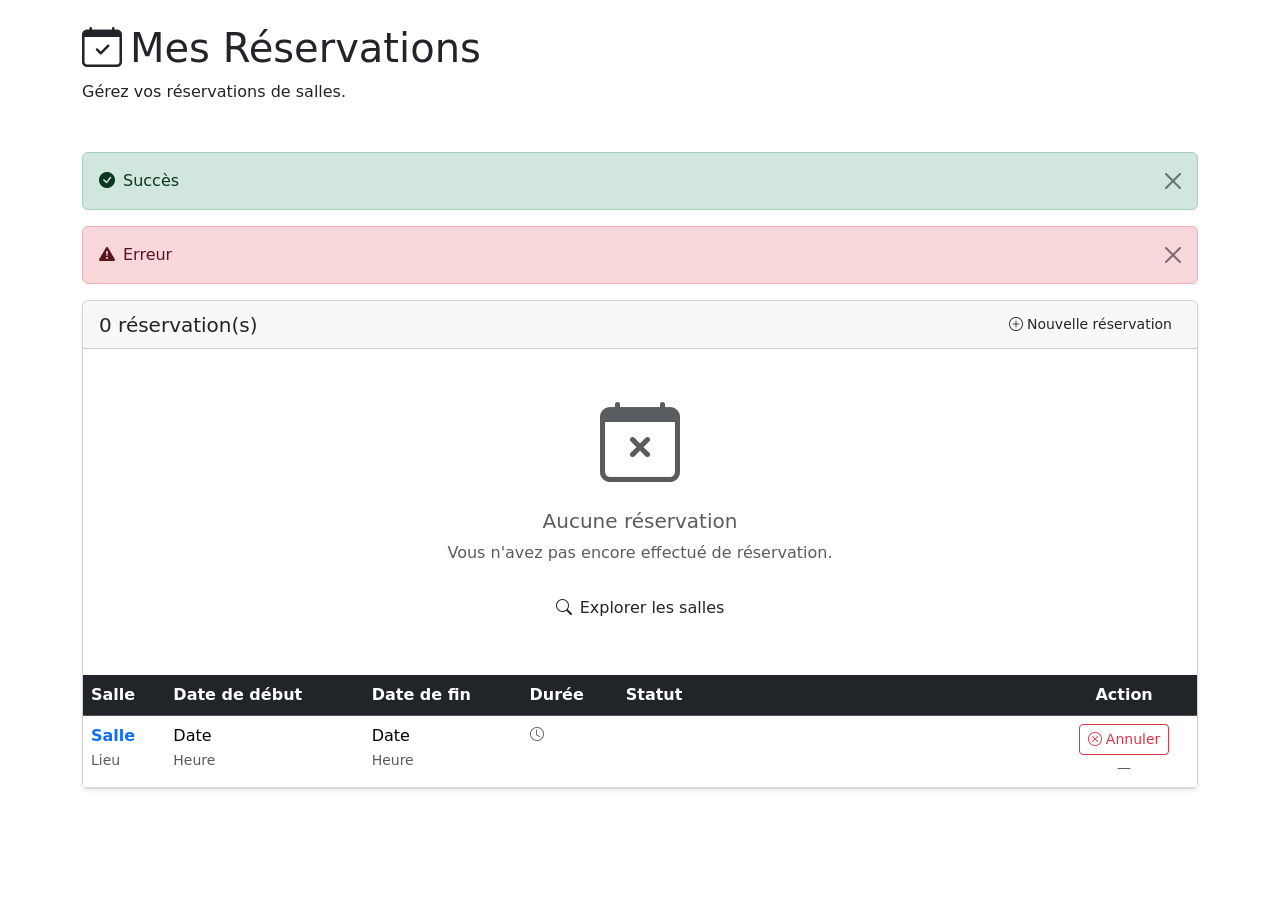
==== target/classes/templates/reservations/mes-reservations.html @ 90331441 "feat: implement complete BookNest room booking application - Spring Boot 3.2.5 + Thymeleaf + Spring " ====
<!DOCTYPE html>
<html xmlns:th="http://www.thymeleaf.org"
      xmlns:sec="http://www.thymeleaf.org/extras/springsecurity6">
<head>
    <meta charset="UTF-8"/>
    <meta name="viewport" content="width=device-width, initial-scale=1.0"/>
    <title>Mes Réservations | BookNest</title>
    <link rel="stylesheet" href="https://cdn.jsdelivr.net/npm/bootstrap@5.3.2/dist/css/bootstrap.min.css"/>
    <link rel="stylesheet" href="https://cdn.jsdelivr.net/npm/bootstrap-icons@1.11.3/font/bootstrap-icons.min.css"/>
    <link rel="stylesheet" th:href="@{/css/style.css}"/>
</head>
<body>

<nav th:replace="~{fragments/navbar :: navbar}"></nav>

<div class="page-header py-4">
    <div class="container">
        <h1 class="page-title"><i class="bi bi-calendar-check me-2"></i>Mes Réservations</h1>
        <p class="page-subtitle mb-0">Gérez vos réservations de salles.</p>
    </div>
</div>

<div class="container py-4">

    <div th:if="${successMessage}" class="alert alert-success alert-dismissible fade show d-flex align-items-center">
        <i class="bi bi-check-circle-fill me-2"></i>
        <span th:text="${successMessage}">Succès</span>
        <button type="button" class="btn-close ms-auto" data-bs-dismiss="alert"></button>
    </div>
    <div th:if="${errorMessage}" class="alert alert-danger alert-dismissible fade show d-flex align-items-center">
        <i class="bi bi-exclamation-triangle-fill me-2"></i>
        <span th:text="${errorMessage}">Erreur</span>
        <button type="button" class="btn-close ms-auto" data-bs-dismiss="alert"></button>
    </div>

    <div class="card shadow-sm">
        <div class="card-header d-flex justify-content-between align-items-center">
            <h5 class="mb-0">
                <span th:text="${#lists.size(reservations)}">0</span> réservation(s)
            </h5>
            <a th:href="@{/salles}" class="btn btn-gold btn-sm">
                <i class="bi bi-plus-circle me-1"></i>Nouvelle réservation
            </a>
        </div>
        <div class="card-body p-0">
            <div th:if="${reservations.empty}" class="text-center py-5">
                <i class="bi bi-calendar-x display-1 text-muted"></i>
                <h5 class="mt-3 text-muted">Aucune réservation</h5>
                <p class="text-muted">Vous n'avez pas encore effectué de réservation.</p>
                <a th:href="@{/salles}" class="btn btn-gold mt-2">
                    <i class="bi bi-search me-2"></i>Explorer les salles
                </a>
            </div>
            <div th:unless="${reservations.empty}" class="table-responsive">
                <table class="table table-hover mb-0">
                    <thead class="table-dark">
                        <tr>
                            <th>Salle</th>
                            <th>Date de début</th>
                            <th>Date de fin</th>
                            <th>Durée</th>
                            <th>Statut</th>
                            <th class="text-center">Action</th>
                        </tr>
                    </thead>
                    <tbody>
                        <tr th:each="r : ${reservations}">
                            <td>
                                <a th:href="@{/salles/{id}(id=${r.salle.id})}"
                                   class="fw-semibold text-decoration-none"
                                   th:text="${r.salle.nom}">Salle</a>
                                <br/>
                                <small class="text-muted" th:text="${r.salle.localisation}">Lieu</small>
                            </td>
                            <td>
                                <span th:text="${#temporals.format(r.dateDebut, 'dd/MM/yyyy')}">Date</span>
                                <br/>
                                <small class="text-muted" th:text="${#temporals.format(r.dateDebut, 'HH:mm')}">Heure</small>
                            </td>
                            <td>
                                <span th:text="${#temporals.format(r.dateFin, 'dd/MM/yyyy')}">Date</span>
                                <br/>
                                <small class="text-muted" th:text="${#temporals.format(r.dateFin, 'HH:mm')}">Heure</small>
                            </td>
                            <td class="text-muted small">
                                <!-- Duration placeholder -->
                                <i class="bi bi-clock me-1"></i>
                            </td>
                            <td>
                                <span th:if="${r.statut.name() == 'EN_ATTENTE'}"
                                      class="badge status-pending">
                                    <i class="bi bi-hourglass-split me-1"></i>En attente
                                </span>
                                <span th:if="${r.statut.name() == 'CONFIRMEE'}"
                                      class="badge status-confirmed">
                                    <i class="bi bi-check-circle me-1"></i>Confirmée
                                </span>
                                <span th:if="${r.statut.name() == 'ANNULEE'}"
                                      class="badge status-cancelled">
                                    <i class="bi bi-x-circle me-1"></i>Annulée
                                </span>
                            </td>
                            <td class="text-center">
                                <form th:if="${r.statut.name() != 'ANNULEE'}"
                                      th:action="@{/reservations/annuler/{id}(id=${r.id})}"
                                      method="post"
                                      onsubmit="return confirm('Confirmer l\'annulation ?')">
                                    <button type="submit" class="btn btn-outline-danger btn-sm">
                                        <i class="bi bi-x-circle me-1"></i>Annuler
                                    </button>
                                </form>
                                <span th:if="${r.statut.name() == 'ANNULEE'}" class="text-muted small">—</span>
                            </td>
                        </tr>
                    </tbody>
                </table>
            </div>
        </div>
    </div>
</div>

<div th:replace="~{fragments/footer :: footer}"></div>

<script src="https://cdn.jsdelivr.net/npm/bootstrap@5.3.2/dist/js/bootstrap.bundle.min.js"></script>
</body>
</html>
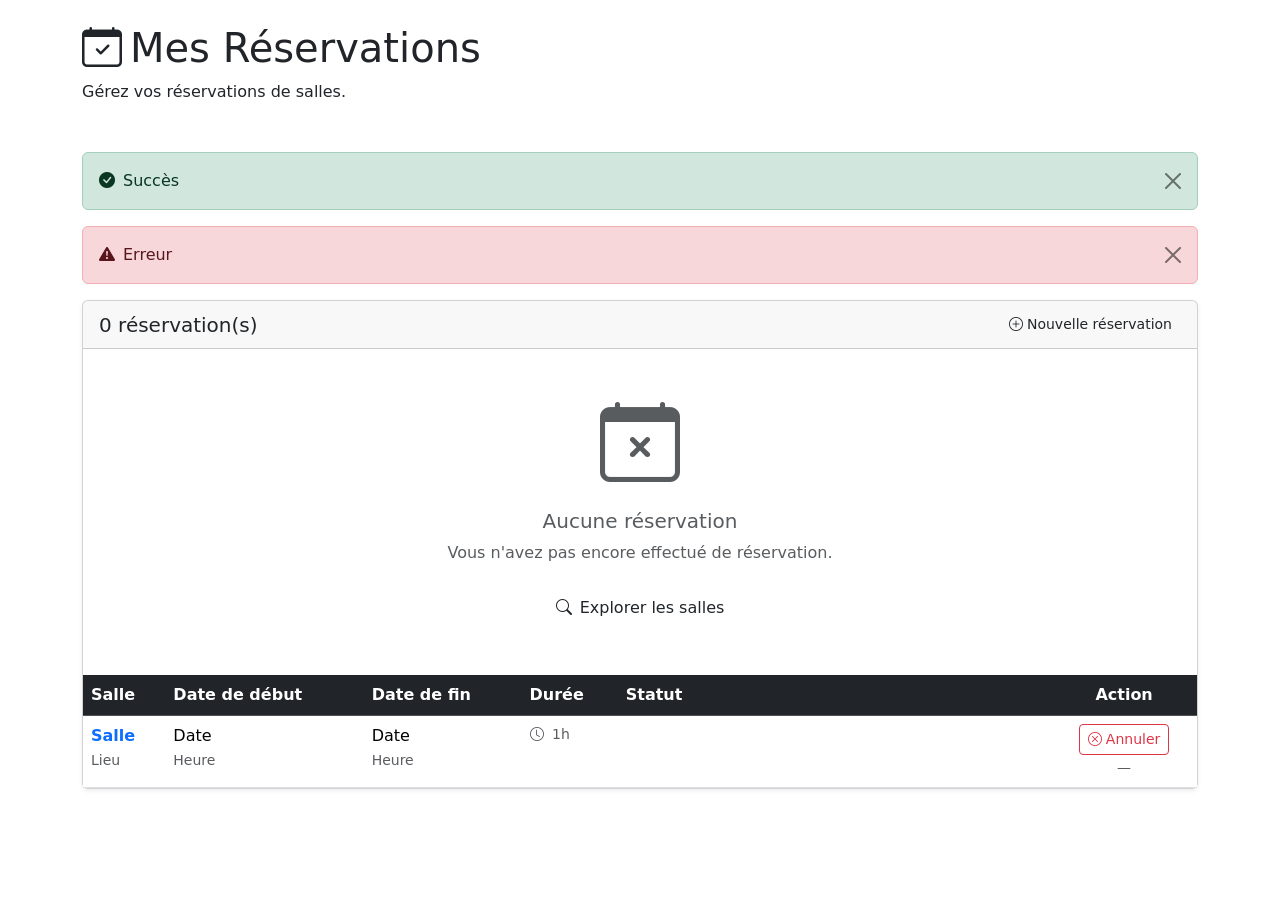
==== commit 5c8f4f82: "feat: Implement complete BookNest room-booking Spring Boot application Agent-Logs-Url: https://githu" ====
--- a/target/classes/templates/reservations/mes-reservations.html
+++ b/target/classes/templates/reservations/mes-reservations.html
@@ -83,8 +83,11 @@
                                 <small class="text-muted" th:text="${#temporals.format(r.dateFin, 'HH:mm')}">Heure</small>
                             </td>
                             <td class="text-muted small">
-                                <!-- Duration placeholder -->
                                 <i class="bi bi-clock me-1"></i>
+                                <span th:with="dur=${T(java.time.Duration).between(r.dateDebut, r.dateFin)},
+                                              h=${dur.toHours()},
+                                              m=${dur.toMinutesPart()}"
+                                      th:text="${h + 'h' + (m > 0 ? m + 'min' : '')}">1h</span>
                             </td>
                             <td>
                                 <span th:if="${r.statut.name() == 'EN_ATTENTE'}"
